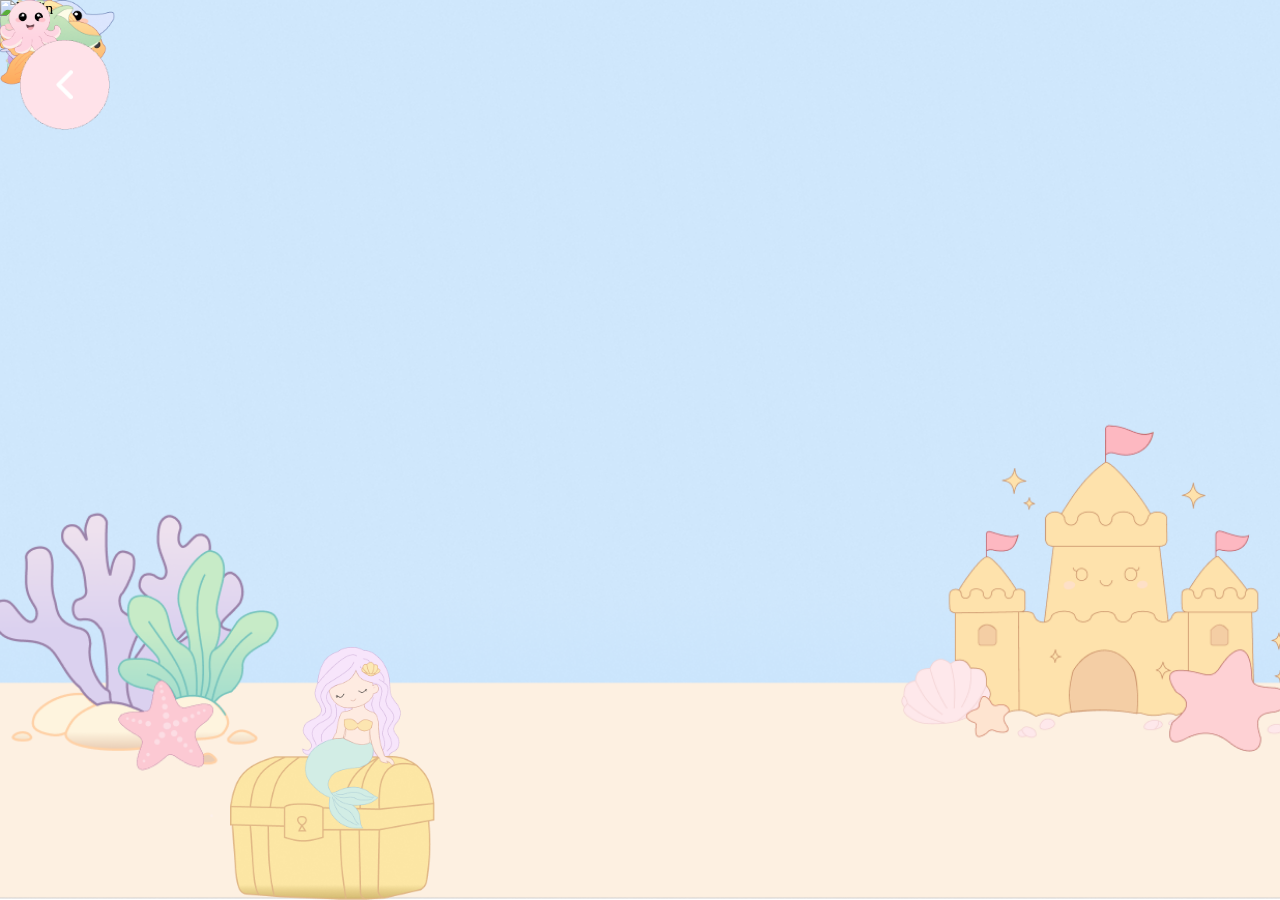
==== akvarie.html @ c46a30e3 "lavet kommentart på Akvarie.html" ====
<!DOCTYPE html>

<!-- Starter HTML-siden, og sproget er dansk -->
<html lang="da">
<head>

    <!-- Sørger for at danske bogstaver vises korrekt -->
    <meta charset="UTF-8">

     <!-- Tilpasser siden til touchskærm -->
    <meta name="viewport" content="width=device-width, initial-scale=1.0">

    <!-- Titlen der vises i browserfanen -->
    <title>Laer om fiskene</title>

    <!-- CSS-fil til akvariets design -->
    <link rel="stylesheet" href="css/akvarie.css">

    <!-- Gør skrifttypen hurtigere klar -->
    <link rel="preconnect" href="https://fonts.googleapis.com">

     <!-- Hjælper med at gøre skrifttypen klar -->
    <link rel="preconnect" href="https://fonts.gstatic.com" crossorigin>

     <!-- Bruger skrifttypen Fredoka -->
    <link href="https://fonts.googleapis.com/css2?family=Fredoka:wght@300..700&display=swap" rel="stylesheet">
</head>

<body>

    <!-- Hele akvarie-baggrunden -->
<div class="aquarium">

     <!-- Her ligger baggrunden -->
    <div id="bg-layer"></div>

    <!-- Planter i akvariet -->
    <div id="plants-layer"></div>

    <!-- Sand i bunden -->
    <div class="sand"></div>

    <!-- Skyggeeffekt rundt i kanten -->
    <div class="vignette"></div>

    <!-- Ting der ligger forrest -->
    <div id="fg-layer"></div>

</div>

<!-- Området med fiskene -->
<section id="akvarie">

    <!-- Alle fiskene og deres faktabokse -->
    <div class="fish">

         <!-- Søpindsvin -->
        <img src="img/soepindsvin.png" alt="soepindsvin" class="fish1" id="soepindsvin">

        <!-- Faktaboks til søpindsvin -->
        <img src="img/fakta-boks-soepindsvin.png" class="fakta fish1-fakta">

        <!-- Søhest -->
        <img src="img/soehest.png" alt="soehest" class="fish2" id="soehest">

        <!-- Faktaboks til søhest -->
        <img src="img/fakta-boks-soehest.png" class="fakta fish2-fakta">

        <!-- Skildpade -->
        <img src="img/skildpade.png" alt="skildpade" class="fish3" id="skildpade">

        <!-- Faktaboks til Skildpade -->
        <img src="img/fakta-boks-skildpadde.png" class="fakta fish3-fakta">

        <!-- Lilla-havsnegl -->
        <img src="img/lilla-havsnegl.png" alt="lilla-havsnegl" class="fish4" id="havsnegl">

        <!-- Faktaboks til Havsnegl -->
        <img src="img/fakta-boks-havsnegl.png" class="fakta fish4-fakta">

        <!-- Lilla-haj -->
        <img src="img/lilla-haj.png" alt="lilla-haj" class="fish5" id="lilla-haj">

        <!-- Faktaboks til Lilla-haj -->
        <img src="img/fakta-boks-haj-lilla.png" class="fakta fish5-fakta">

        <!-- Lilla og blå haj -->
        <img src="img/lilla-blaa-haj.png" alt="lilla-blaa-haj" class="fish6" id="lilla-blaa-haj">

        <!-- Faktaboks til Lilla og blå-haj -->
        <img src="img/fakta-boks-haj-lilla-blaa.png" class="fakta fish6-fakta">

        <!-- Krappe -->
        <img src="img/krappe.png" alt="krappe" class="fish7" id="krappe">

        <!-- Faktaboks til Krabbe -->
        <img src="img/fakta-boks-krabbe.png" class="fakta fish7-fakta">

        <!-- Havfrue -->
        <img src="img/havfrue.png" alt="havfrue" class="fish8" id="havfrue">

        <!-- Faktaboks til Havgruen -->
        <img src="img/fakta-boks-havfruen.png" class="fakta fish8-fakta">

        <!-- Guldfisk -->
        <img src="img/guld-fisk.png" alt="guldfisk" class="fish9" id="guldfisk">

        <!-- Faktaboks til Guldfisken -->
        <img src="img/fakta-boks-guldfisk.png" class="fakta fish9-fakta">

        <!-- Grøn-haj -->
        <img src="img/groen-haj.png" alt="groen-haj" class="fish10" id="groen-haj">

        <!-- Faktaboks til Grøn-haj -->
        <img src="img/fakta-boks-haj-groen.png" class="fakta fish10-fakta">

        <!-- Delfin -->
        <img src="img/delfin.png" alt="delfin" class="fish11" id="delfin">

        <!-- Faktaboks til Delfin-->
        <img src="img/fakta-boks-delfin.png" class="fakta fish11-fakta">

        <!-- Blæksprutte -->
        <img src="img/blaeksprutte.png" alt="blaeksprutte" class="fish12" id="blaeksprutte">

        <!-- Faktaboks til Blæksprutte -->
        <img src="img/fakta-boks-blaeksprut-lyseroed.png" class="fakta fish12-fakta">

    </div>
</section>

<!-- Knap til at gå tilbage til startsiden -->
<a href="startside.html" id="go-back">

    <!-- Tilbage-knap -->
    <img src="img/tilbage-knap.png" alt="Tilbage">
</a>

<!-- JavaScript der styrer fiskenes bevægelser -->
<script src="js/fish-swimming.js"></script>

</body>
</html>
---- css/akvarie.css ----
* {
  box-sizing: border-box;
  margin: 0;
  padding: 0;
}

html,
body {
  width: 100%;
  height: 100%;
  overflow: hidden;
}

body {
  position: relative;
}

/* BAGGRUND */
.aquarium {
  position: fixed;
  top: 0;
  left: 0;
  width: 100%;
  height: 100%;
  background-image: url("../img/background.png");
  background-size: cover;
  background-position: center;
  background-repeat: no-repeat;
  z-index: -1;
  overflow: hidden;
}

/* LYSSTRAALER */
.ray {
  position: absolute;
  top: 0;
  width: 80px;
  height: 55vh;
  background: linear-gradient(
    to bottom,
    rgba(255,255,255,0.18),
    transparent
  );
  transform-origin: top center;
  pointer-events: none;
  animation: raySway 5s ease-in-out infinite alternate;
}

@keyframes raySway {
  from {
    transform: rotate(-6deg) skewX(5deg);
    opacity: 0.6;
  }

  to {
    transform: rotate(6deg) skewX(-5deg);
    opacity: 1;
  }
}

/* BOBLER */
.bubble {
  position: absolute;
  border-radius: 50%;
  background: radial-gradient(
    circle at 30% 30%,
    rgba(255,255,255,0.85),
    rgba(180,230,255,0.4),
    transparent
  );
  border: 1.5px solid rgba(255,255,255,0.55);
  pointer-events: none;
  animation: bubbleRise linear infinite;
}

@keyframes bubbleRise {
  0% {
    transform: translateY(0);
    opacity: 0.8;
  }

  100% {
    transform: translateY(-90vh);
    opacity: 0;
  }
}

.sand,
.vignette {
  display: none;
}

/* GENERELLE FISK */
img[class^="fish"] {
  position: absolute;
  z-index: 3;
  cursor: pointer;
}

/* FAKTABOKSE */
.fakta {
  position: absolute;
  width: 220px;
  height: auto;
  display: none;
  z-index: 10;
  cursor: pointer;
}

/* FISK */
.fish1 {
  max-width: 7vw;
  animation: fish1 28s linear infinite;
  animation-delay: -12s;
}

@keyframes fish1 {
  from { transform: translate(-20vw, 8vh); }
  to { transform: translate(110vw, 8vh); }
}

.fish2 {
  max-width: 6vw;
  animation: fish2 35s linear infinite;
  animation-delay: -3s;
}

@keyframes fish2 {
  from { transform: translate(110vw, 75vh) scaleX(-1); }
  to { transform: translate(-20vw, 75vh) scaleX(-1); }
}

.fish3 {
  max-width: 8vw;
  animation: fish3 40s linear infinite;
  animation-delay: -18s;
}

@keyframes fish3 {
  from { transform: translate(-20vw, 10vh) scaleX(-1); }
  to { transform: translate(110vw, 10vh) scaleX(-1); }
}

.fish4 {
  max-width: 7vw;
  animation: fish4 36s linear infinite;
  animation-delay: -25s;
}

@keyframes fish4 {
  from { transform: translate(110vw, 50vh); }
  to { transform: translate(-20vw, 50vh); }
}

.fish5 {
  max-width: 8vw;
  animation: fish5 32s linear infinite;
  animation-delay: -8s;
}

@keyframes fish5 {
  from { transform: translate(110vw, 85vh); }
  to { transform: translate(-20vw, 85vh); }
}

.fish6 {
  max-width: 9vw;
  animation: fish6 38s linear infinite;
  animation-delay: -20s;
}

@keyframes fish6 {
  from { transform: translate(110vw, 30vh); }
  to { transform: translate(-20vw, 30vh); }
}

.fish7 {
  max-width: 5vw;
  animation: fish7 50s linear infinite;
  animation-delay: -30s;
}

@keyframes fish7 {
  from { transform: translate(-15vw, 92vh); }
  to { transform: translate(110vw, 92vh); }
}

.fish8 {
  max-width: 16vw;
  left: 18vw;
  bottom: 0;
  z-index: 2;
}

.fish9 {
  max-width: 9vw;
  animation: fish9 35s linear infinite;
  animation-delay: -14s;
}

@keyframes fish9 {
  from { transform: translate(110vw, 20vh) scaleX(-1); }
  to { transform: translate(-20vw, 20vh) scaleX(-1); }
}

.fish10 {
  max-width: 8vw;
  animation: fish10 42s linear infinite;
  animation-delay: -5s;
}

@keyframes fish10 {
  from { transform: translate(-20vw, 78vh) scaleX(-1); }
  to { transform: translate(110vw, 78vh) scaleX(-1); }
}

.fish11 {
  max-width: 6vw;
  animation: fish11 46s linear infinite;
  animation-delay: -22s;
}

@keyframes fish11 {
  from { transform: translate(-20vw, 68vh) scaleX(-1); }
  to { transform: translate(110vw, 68vh) scaleX(-1); }
}

.fish12 {
  max-width: 9vw;
  animation: fish12 34s linear infinite;
  animation-delay: -10s;
}

@keyframes fish12 {
  from { transform: translate(-20vw, 58vh) scaleX(-1); }
  to { transform: translate(110vw, 58vh) scaleX(-1); }
}

.fish13 {
  max-width: 8vw;
  animation: fish13 44s linear infinite;
  animation-delay: -16s;
}

@keyframes fish13 {
  from { transform: translate(110vw, 15vh); }
  to { transform: translate(-20vw, 15vh); }
}

/* TILBAGE KNAP */
#go-back {
  position: fixed;
  top: 40px;
  left: 20px;
  width: 90px;
  height: 90px;
  z-index: 999;
}

#go-back img {
  width: 100%;
  height: 100%;
}
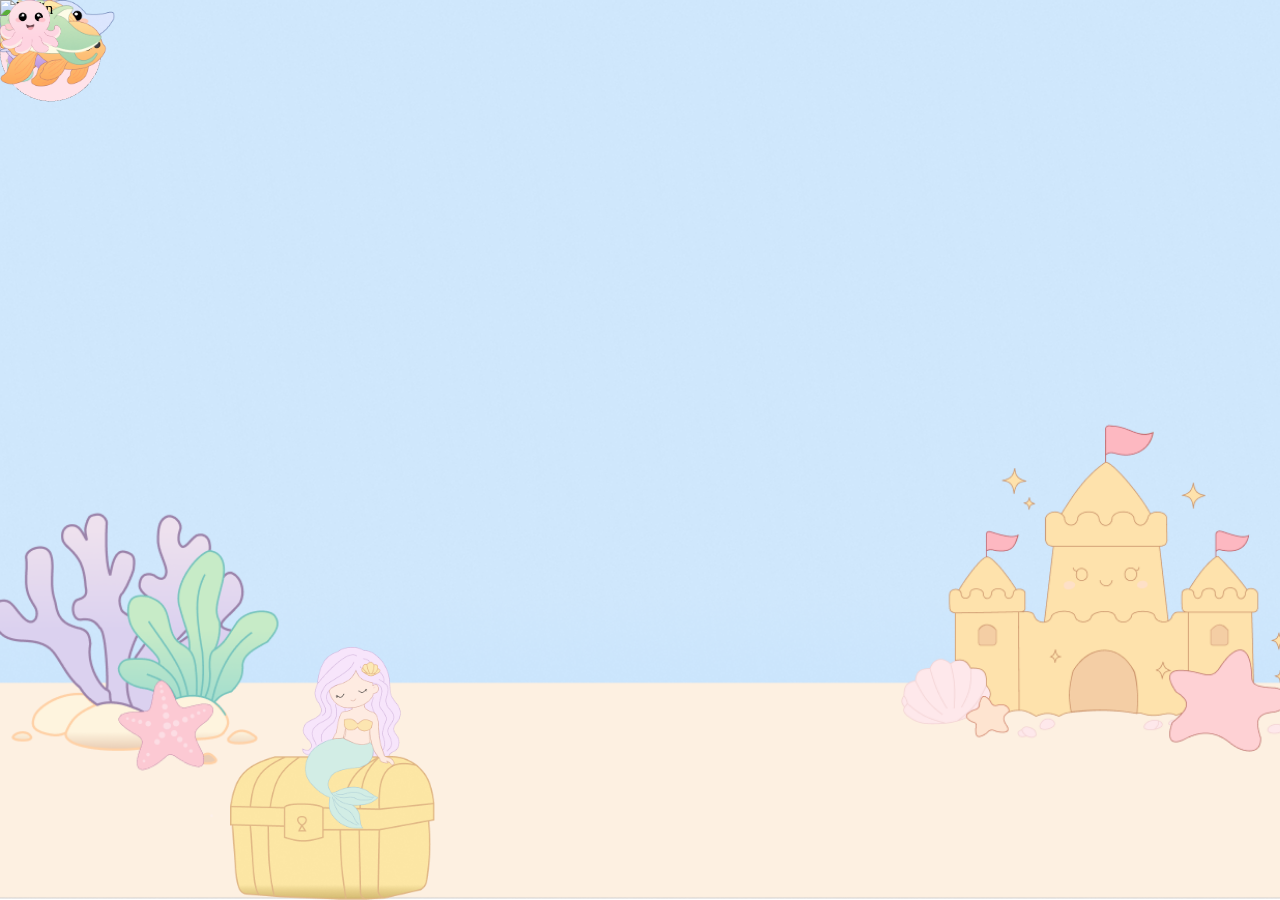
==== commit ec11e46f: "har ændrede fra index-html til ./index.html" ====
--- a/akvarie.html
+++ b/akvarie.html
@@ -49,7 +49,7 @@
 </div>
 
 <!-- Området med fiskene -->
-<section id="akvarie">
+<div id="akvarie">
 
     <!-- Alle fiskene og deres faktabokse -->
     <div class="fish">
@@ -58,79 +58,78 @@
         <img src="img/soepindsvin.png" alt="soepindsvin" class="fish1" id="soepindsvin">
 
         <!-- Faktaboks til søpindsvin -->
-        <img src="img/fakta-boks-soepindsvin.png" class="fakta fish1-fakta">
+       <img src="img/fakta-boks-soepindsvin.png" class="fakta fish1-fakta" alt="Faktaboks om søpindsvin">
 
         <!-- Søhest -->
         <img src="img/soehest.png" alt="soehest" class="fish2" id="soehest">
 
         <!-- Faktaboks til søhest -->
-        <img src="img/fakta-boks-soehest.png" class="fakta fish2-fakta">
+        <img src="img/fakta-boks-soehest.png" class="fakta fish2-fakta" alt="Faktaboks om søhest">
 
         <!-- Skildpade -->
         <img src="img/skildpade.png" alt="skildpade" class="fish3" id="skildpade">
 
         <!-- Faktaboks til Skildpade -->
-        <img src="img/fakta-boks-skildpadde.png" class="fakta fish3-fakta">
+        <img src="img/fakta-boks-skildpadde.png" class="fakta fish3-fakta" alt="Faktaboks om skildpadde">
 
         <!-- Lilla-havsnegl -->
         <img src="img/lilla-havsnegl.png" alt="lilla-havsnegl" class="fish4" id="havsnegl">
 
         <!-- Faktaboks til Havsnegl -->
-        <img src="img/fakta-boks-havsnegl.png" class="fakta fish4-fakta">
+        <img src="img/fakta-boks-havsnegl.png" class="fakta fish4-fakta" alt="Faktaboks om havsnegl">
 
         <!-- Lilla-haj -->
         <img src="img/lilla-haj.png" alt="lilla-haj" class="fish5" id="lilla-haj">
 
         <!-- Faktaboks til Lilla-haj -->
-        <img src="img/fakta-boks-haj-lilla.png" class="fakta fish5-fakta">
+        <img src="img/fakta-boks-haj-lilla.png" class="fakta fish5-fakta" alt="Faktaboks om lilla haj">
 
         <!-- Lilla og blå haj -->
         <img src="img/lilla-blaa-haj.png" alt="lilla-blaa-haj" class="fish6" id="lilla-blaa-haj">
 
         <!-- Faktaboks til Lilla og blå-haj -->
-        <img src="img/fakta-boks-haj-lilla-blaa.png" class="fakta fish6-fakta">
-
+        <img src="img/fakta-boks-haj-lilla-blaa.png" class="fakta fish6-fakta" alt="Faktaboks om lilla og blå haj">
         <!-- Krappe -->
         <img src="img/krappe.png" alt="krappe" class="fish7" id="krappe">
 
         <!-- Faktaboks til Krabbe -->
-        <img src="img/fakta-boks-krabbe.png" class="fakta fish7-fakta">
+        <img src="img/fakta-boks-krabbe.png" class="fakta fish7-fakta" alt="Faktaboks om krabbe">
 
         <!-- Havfrue -->
         <img src="img/havfrue.png" alt="havfrue" class="fish8" id="havfrue">
 
         <!-- Faktaboks til Havgruen -->
-        <img src="img/fakta-boks-havfruen.png" class="fakta fish8-fakta">
+        <img src="img/fakta-boks-havfruen.png" class="fakta fish8-fakta" alt="Faktaboks om havfrue">
 
         <!-- Guldfisk -->
         <img src="img/guld-fisk.png" alt="guldfisk" class="fish9" id="guldfisk">
 
         <!-- Faktaboks til Guldfisken -->
-        <img src="img/fakta-boks-guldfisk.png" class="fakta fish9-fakta">
+        <img src="img/fakta-boks-guldfisk.png" class="fakta fish9-fakta" alt="Faktaboks om guldfisk">
 
         <!-- Grøn-haj -->
         <img src="img/groen-haj.png" alt="groen-haj" class="fish10" id="groen-haj">
 
         <!-- Faktaboks til Grøn-haj -->
-        <img src="img/fakta-boks-haj-groen.png" class="fakta fish10-fakta">
+        <img src="img/fakta-boks-haj-groen.png" class="fakta fish10-fakta" alt="Faktaboks om grøn haj">
 
         <!-- Delfin -->
         <img src="img/delfin.png" alt="delfin" class="fish11" id="delfin">
 
         <!-- Faktaboks til Delfin-->
-        <img src="img/fakta-boks-delfin.png" class="fakta fish11-fakta">
+        <img src="img/fakta-boks-delfin.png" class="fakta fish11-fakta" alt="Faktaboks om delfin">
 
         <!-- Blæksprutte -->
         <img src="img/blaeksprutte.png" alt="blaeksprutte" class="fish12" id="blaeksprutte">
 
         <!-- Faktaboks til Blæksprutte -->
-        <img src="img/fakta-boks-blaeksprut-lyseroed.png" class="fakta fish12-fakta">
+        <img src="img/fakta-boks-blaeksprut-lyseroed.png" class="fakta fish12-fakta" alt="Faktaboks om blæksprutte">
 
     </div>
-</section>
+</div>
 
 <!-- Knap til at gå tilbage til startsiden -->
-<a href="startside.html" id="go-back">
+<a href="./index.html" id="go-back"></a>
 
     <!-- Tilbage-knap -->
     <img src="img/tilbage-knap.png" alt="Tilbage">
--- a/css/akvarie.css
+++ b/css/akvarie.css
@@ -1,119 +1,117 @@
 * {
+
+  /* Gør størrelser nemmere at styre */
   box-sizing: border-box;
+
+   /* Fjerner afstand rundt om elementer */
   margin: 0;
+
+   /* Fjerner afstand rundt om elementer */
   padding: 0;
 }
+
 
 html,
 body {
+
+  /* Fylder hele skærmens bredde */
+  width: 100%;
+
+  /* Fylder hele skærmens bredde */
+  height: 100%;
+
+   /* Fylder hele skærmens højde */
+  overflow: hidden;
+}
+
+
+body {
+
+   /* Gør det muligt at placere ting på siden */
+  position: relative;
+}
+
+
+/* AKVARIE BAGGRUND */
+.aquarium {
+
+   /* Holder baggrunden fast på skærmen */
+  position: fixed;
+
+   /* Starter helt oppe i venstre hjørne */
+  top: 0;
+  left: 0;
+
+  /* Fylder hele skærmen */
   width: 100%;
   height: 100%;
+
+   /* Viser baggrundsbilledet */
+  background-image: url("../img/background.png");
+
+   /* Viser baggrundsbilledet */
+  background-size: cover;
+
+  /* Får billedet til at fylde hele området */
+  background-position: center;
+
+  /* Undgår at billedet gentager sig */
+  background-repeat: no-repeat;
+
+  /* Undgår at billedet gentager sig */
+  z-index: -1;
+
+   /* Skjuler ting der går udenfor */
   overflow: hidden;
 }
 
-body {
-  position: relative;
-}
-
-/* BAGGRUND */
-.aquarium {
-  position: fixed;
-  top: 0;
-  left: 0;
-  width: 100%;
-  height: 100%;
-  background-image: url("../img/background.png");
-  background-size: cover;
-  background-position: center;
-  background-repeat: no-repeat;
-  z-index: -1;
-  overflow: hidden;
-}
-
-/* LYSSTRAALER */
-.ray {
+/* ALLE FISK */
+img[class^="fish"] {
+
+  /* Gør det muligt at flytte fiskene */
   position: absolute;
-  top: 0;
-  width: 80px;
-  height: 55vh;
-  background: linear-gradient(
-    to bottom,
-    rgba(255,255,255,0.18),
-    transparent
-  );
-  transform-origin: top center;
-  pointer-events: none;
-  animation: raySway 5s ease-in-out infinite alternate;
-}
-
-@keyframes raySway {
-  from {
-    transform: rotate(-6deg) skewX(5deg);
-    opacity: 0.6;
-  }
-
-  to {
-    transform: rotate(6deg) skewX(-5deg);
-    opacity: 1;
-  }
-}
-
-/* BOBLER */
-.bubble {
-  position: absolute;
-  border-radius: 50%;
-  background: radial-gradient(
-    circle at 30% 30%,
-    rgba(255,255,255,0.85),
-    rgba(180,230,255,0.4),
-    transparent
-  );
-  border: 1.5px solid rgba(255,255,255,0.55);
-  pointer-events: none;
-  animation: bubbleRise linear infinite;
-}
-
-@keyframes bubbleRise {
-  0% {
-    transform: translateY(0);
-    opacity: 0.8;
-  }
-
-  100% {
-    transform: translateY(-90vh);
-    opacity: 0;
-  }
-}
-
-.sand,
-.vignette {
-  display: none;
-}
-
-/* GENERELLE FISK */
-img[class^="fish"] {
-  position: absolute;
+
+  /* Lægger fiskene foran baggrunden */
   z-index: 3;
+
+  /* Lægger fiskene foran baggrunden */
   cursor: pointer;
 }
 
 /* FAKTABOKSE */
 .fakta {
+
+  /* Gør det muligt at flytte faktaboksene */
   position: absolute;
+
+  /* Gør det muligt at flytte faktaboksene */
   width: 220px;
   height: auto;
+
+  /* Skjuler dem fra start */
   display: none;
+
+  /* Sørger for at de ligger foran fiskene */
   z-index: 10;
+
+  /* Viser at man kan trykke */
   cursor: pointer;
 }
 
-/* FISK */
+/* FISK */ /* Samme princip gælder for fish2 til fish13: størrelse + bevægelse + startposition */
 .fish1 {
+
+  /* Fiskens størrelse */
   max-width: 7vw;
+
+  /* Fiskens størrelse */
   animation: fish1 28s linear infinite;
+
+  /* Får fisken til at svømme */
   animation-delay: -12s;
 }
 
+/* Bestemmer hvordan fisken svømmer hen over skærmen */
 @keyframes fish1 {
   from { transform: translate(-20vw, 8vh); }
   to { transform: translate(110vw, 8vh); }
@@ -249,14 +247,23 @@
 
 /* TILBAGE KNAP */
 #go-back {
+
+  /* Holder knappen fast på skærmen */
   position: fixed;
+
+  /* Holder knappen fast på skærmen */
   top: 40px;
   left: 20px;
+
+  /* Knapens størrelse */
   width: 90px;
   height: 90px;
+
+  /* Knapens størrelse */
   z-index: 999;
 }
 
+/* Gør tilbage-knappens billede lige så stort som knappen */ /* Gør tilbage-knappens billede lige så stort som knappen */
 #go-back img {
   width: 100%;
   height: 100%;
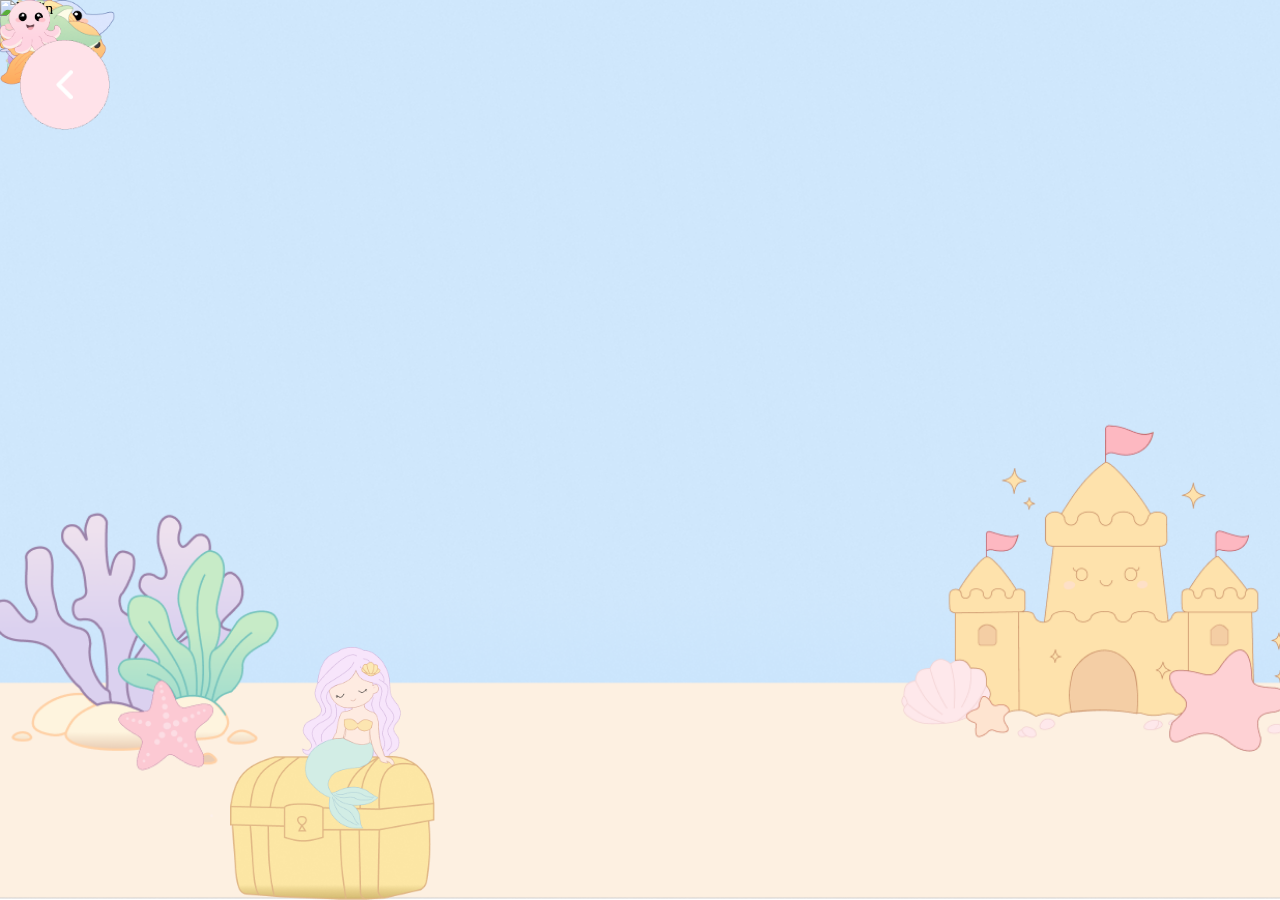
==== commit efd515dc: "havde et a for meget" ====
--- a/akvarie.html
+++ b/akvarie.html
@@ -129,7 +129,7 @@
 </div>
 
 <!-- Knap til at gå tilbage til startsiden -->
-<a href="./index.html" id="go-back"></a>
+<a href="./index.html" id="go-back">
 
     <!-- Tilbage-knap -->
     <img src="img/tilbage-knap.png" alt="Tilbage">
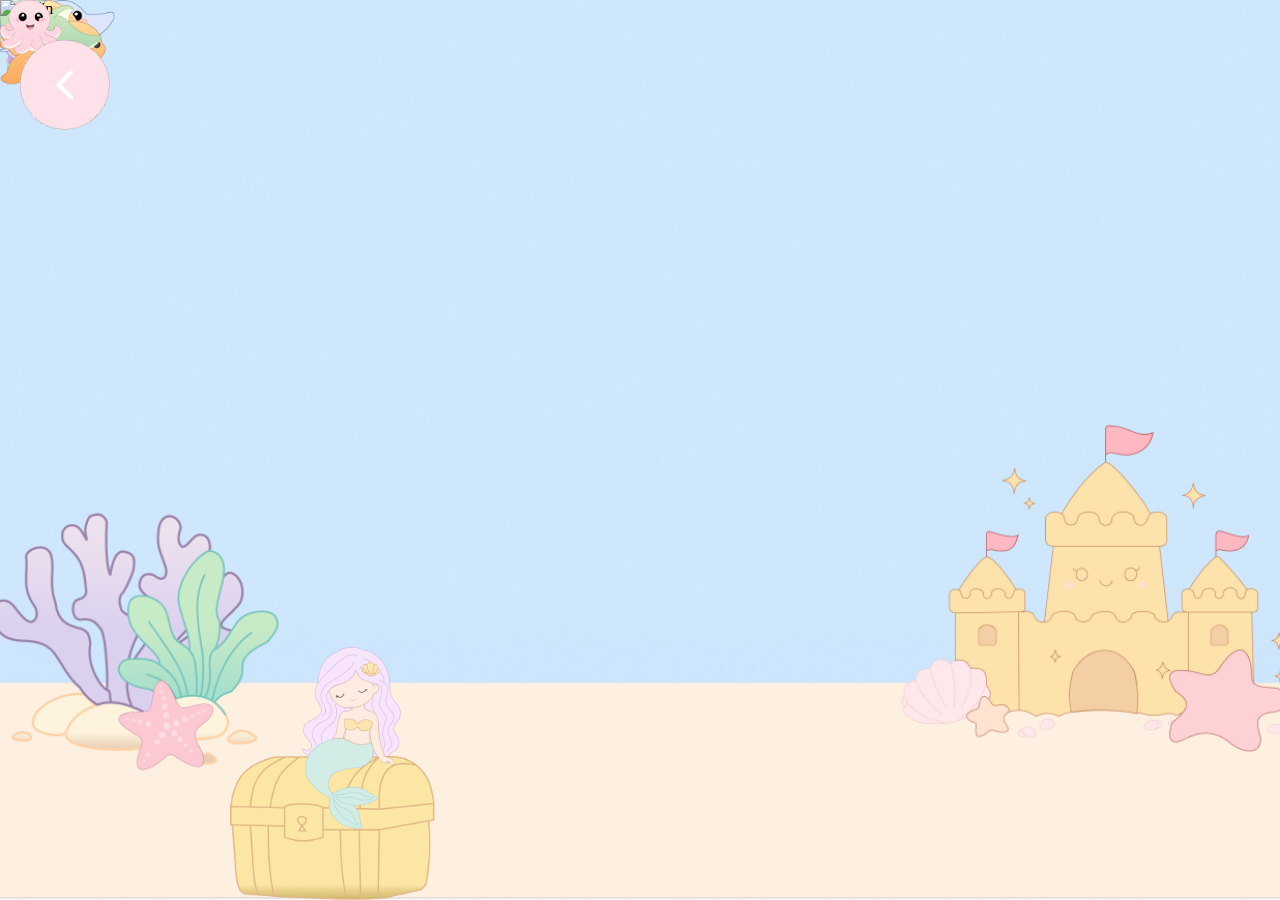
==== commit fcfbdb64: "rette fra store til små bogstaver" ====
--- a/akvarie.html
+++ b/akvarie.html
@@ -90,7 +90,7 @@
         <!-- Faktaboks til Lilla og blå-haj -->
         <img src="img/fakta-boks-haj-lilla-blaa.png" class="fakta fish6-fakta" alt="Faktaboks om lilla og blå haj">
         <!-- Krappe -->
-        <img src="img/krappe.png" alt="krappe" class="fish7" id="krappe">
+        <img src="img/Krappe.png" alt="krappe" class="fish7" id="krappe">
 
         <!-- Faktaboks til Krabbe -->
         <img src="img/fakta-boks-krabbe.png" class="fakta fish7-fakta" alt="Faktaboks om krabbe">
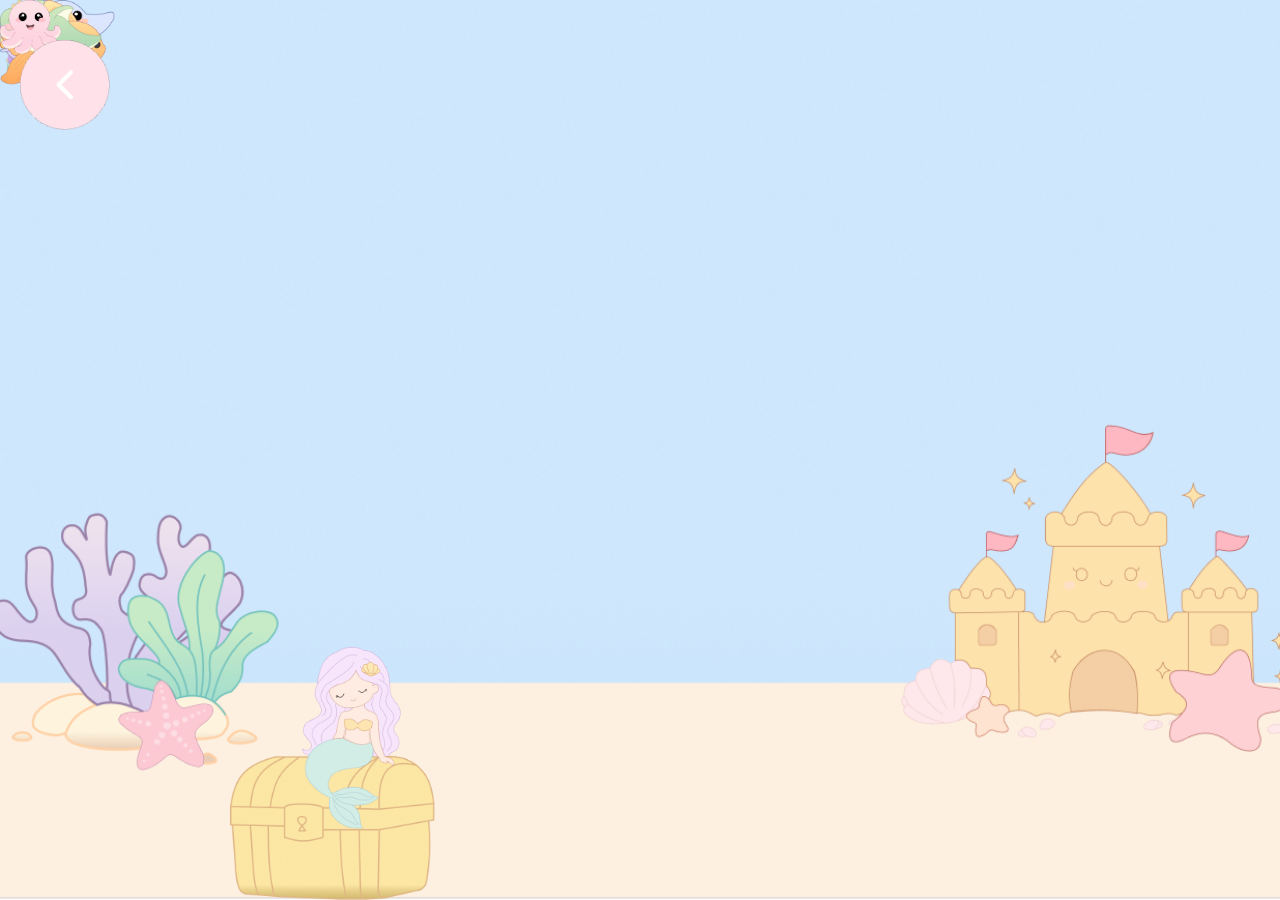
==== commit b8ae789b: "slettede lidt" ====
--- a/akvarie.html
+++ b/akvarie.html
@@ -66,12 +66,6 @@
         <!-- Faktaboks til søhest -->
         <img src="img/fakta-boks-soehest.png" class="fakta fish2-fakta" alt="Faktaboks om søhest">
 
-        <!-- Skildpade -->
-        <img src="img/skildpade.png" alt="skildpade" class="fish3" id="skildpade">
-
-        <!-- Faktaboks til Skildpade -->
-        <img src="img/fakta-boks-skildpadde.png" class="fakta fish3-fakta" alt="Faktaboks om skildpadde">
-
         <!-- Lilla-havsnegl -->
         <img src="img/lilla-havsnegl.png" alt="lilla-havsnegl" class="fish4" id="havsnegl">
 
@@ -113,12 +107,6 @@
         <!-- Faktaboks til Grøn-haj -->
         <img src="img/fakta-boks-haj-groen.png" class="fakta fish10-fakta" alt="Faktaboks om grøn haj">
 
-        <!-- Delfin -->
-        <img src="img/delfin.png" alt="delfin" class="fish11" id="delfin">
-
-        <!-- Faktaboks til Delfin-->
-        <img src="img/fakta-boks-delfin.png" class="fakta fish11-fakta" alt="Faktaboks om delfin">
-
         <!-- Blæksprutte -->
         <img src="img/blaeksprutte.png" alt="blaeksprutte" class="fish12" id="blaeksprutte">
 
--- a/css/akvarie.css
+++ b/css/akvarie.css
@@ -126,17 +126,6 @@
 @keyframes fish2 {
   from { transform: translate(110vw, 75vh) scaleX(-1); }
   to { transform: translate(-20vw, 75vh) scaleX(-1); }
-}
-
-.fish3 {
-  max-width: 8vw;
-  animation: fish3 40s linear infinite;
-  animation-delay: -18s;
-}
-
-@keyframes fish3 {
-  from { transform: translate(-20vw, 10vh) scaleX(-1); }
-  to { transform: translate(110vw, 10vh) scaleX(-1); }
 }
 
 .fish4 {
@@ -215,7 +204,7 @@
 .fish11 {
   max-width: 6vw;
   animation: fish11 46s linear infinite;
-  animation-delay: -22s;
+  animation-delay: 0s;
 }
 
 @keyframes fish11 {
